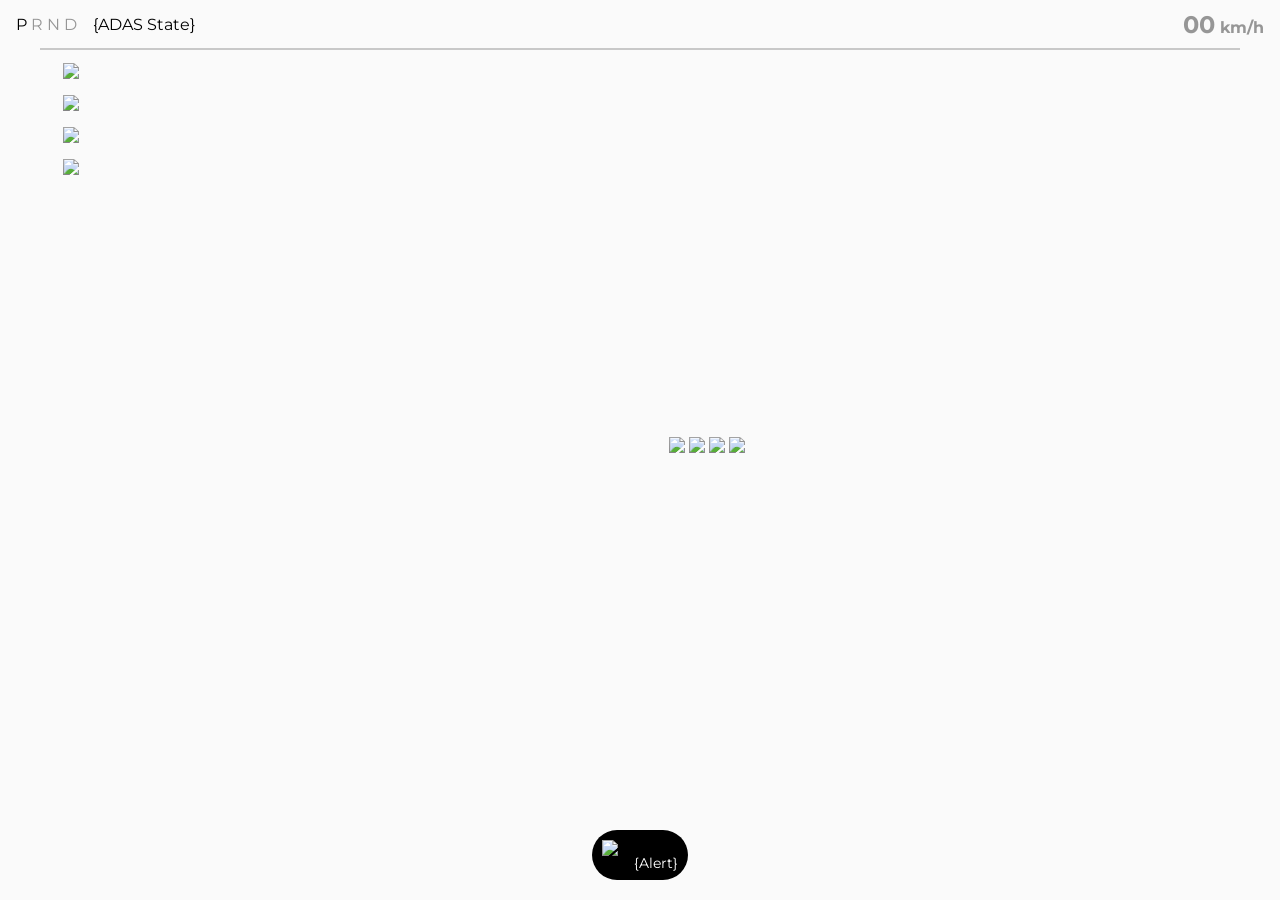
==== index.html @ 9d805440 "Interface v1" ====
<!DOCTYPE html>
<html lang="fr">

<head>
    <title>Driving supervisor</title>
    <meta charset="utf-8">
    <meta name="viewport" content="width=device-width, initial-scale=1.0">
    <link rel="stylesheet" href="style.css">
</head>

<body>
    <header>
        <div class="container" id="drivingInfosZone">
            <div class="container" id="leftGroup">
                <div id="driveSelector">
                    <span id="park">P</span>
                    <span id="reverse">R</span>
                    <span id="neutral">N</span>
                    <span id="drive">D</span></div>
                <p id="ADASState">{ADAS State}</p>
            </div>
            <p id="speedDisplay"><span id="speedValue">00</span> km/h</p>
        </div>
        <div id="bottomBorder"></div>
    </header>

    <main>
        <aside class="container" id="lightsZone">
            <img class="light" id="beamLights" src="source/images/tmp_small.png">
            <img class="light" id="positionLights" src="source/images/tmp_small.png">
            <img class="light" id="fogLights" src="source/images/tmp_small.png">
            <img class="light" id="" src="source/images/tmp_small.png">
        </aside>
        <section class="container" id="adasZone">
            <section>
                <img class="light" id="leftBlinker" src ="source/images/tmp_small.png">
                <img class="adasOverlay" id="adasVisualisation" src="source/images/tmp_big.png">
                <img class="adasOverlay" id="carVisualisation" src="source/images/tmp_big.png">
                <img class="light" id="rightBlinker" src ="source/images/tmp_small.png">
            </section>
        </section>
    </main>

    <footer>
        <div id="alertBox">
            <img id="alertPicture" src="source/images/tmp_small.png">
            <p id="alertMessage">{Alert}</p>
        </div>
    </footer>
</body>
</html>
---- style.css ----
@import url("https://fonts.googleapis.com/css2?family=Montserrat:ital,wght@0,100..900;1,100..900&display=swap");

html{
    font-size: 16px; 
    font-family: Montserrat;
    font-weight: 400;
    height: 100%;
    margin: 0;
}

body{
    text-align: center;
    display: flex;
    flex-direction: column;
    justify-content: flex-start;
    align-items: stretch;
    min-height: 100vh;
    color: rgb(00, 00, 00);
    background-color: rgb(250, 250, 250);
    height: 100%;
    margin: 0;
}

header{
    box-sizing: border-box;
    min-height: 3rem;
    gap: 0.5rem;
    margin-bottom: 15px;
    padding-left: 0.5rem;
    padding-right: 0.5rem;
    width: 100%;
    height: 3rem;
}

#drivingInfosZone{
    display: flex;
    flex-direction: row;
    justify-content: space-between; 
    align-items: center;
    padding: 0.5rem;
    width: 100%;
    height: 3rem;
    box-sizing: border-box;
}

#leftGroup{
    display: flex;
    flex-direction: row;
    justify-content: auto;
    align-items: center;
    gap: 1rem;
    padding: 0;
    width: auto;
    height: 3rem;
    box-sizing: border-box;
}

#driveSelector{
    display: flex;
    flex-direction: row;
    justify-content: auto;
    align-items: center;
    gap: 0.25rem;
    padding: 0;
    width: auto;
    color: rgb(150, 150, 150);
}

#park{
    color: black;
}

#bottomBorder{
    width: 95%;
    border-bottom: 2px solid rgb(200, 200, 200);
    margin: 0 auto;
}

#speedDisplay{
    font-weight: bold;
    color: rgb(150, 150, 150);
}

#speedValue{
    font-size: 24px;
}

main{
    display: flex;
    flex: 1;
    flex-direction: row;
    justify-content: auto;
    align-items: center;
    box-sizing: border-box;
    gap: 0.5rem;
    padding-left: 0.5rem;
    padding-right: 0.5rem;
    width: 100%;
}

#lightsZone{
    display: flex;
    flex-direction: column;
    justify-content: auto;
    align-items: center;
    box-sizing: border-box;
    gap: 1rem;
    padding-left: 0.5rem;
    padding-right: 0.5rem;
    width: 10%;
    height: 100%;
}

#adasZone{
    display: flex;
    flex-direction: row;
    justify-content: center;
    align-items: center;
    box-sizing: border-box;
    gap: 1rem;
    padding-left: 0.5rem;
    padding-right: 0.5rem;
    width: 90%;
    height: 100%;
}

footer{
    box-sizing: border-box;
    min-height: 3rem;
    display: flex;
    flex-direction: row;
    justify-content: center;
    gap: 1rem;
    margin-bottom: 0px;
    padding-left: 0.5rem;
    padding-right: 0.5rem;
    width: 100%;
    height: 70px;
}

#alertBox{
    width: auto;
    height: 30px;
    display: flex;
    flex-direction: row;
    justify-content: center;
    gap: 1rem;
    padding: 10px;
    color: white;
    font-size: 14px;
    background-color: black;
    border-radius: 50px;
}
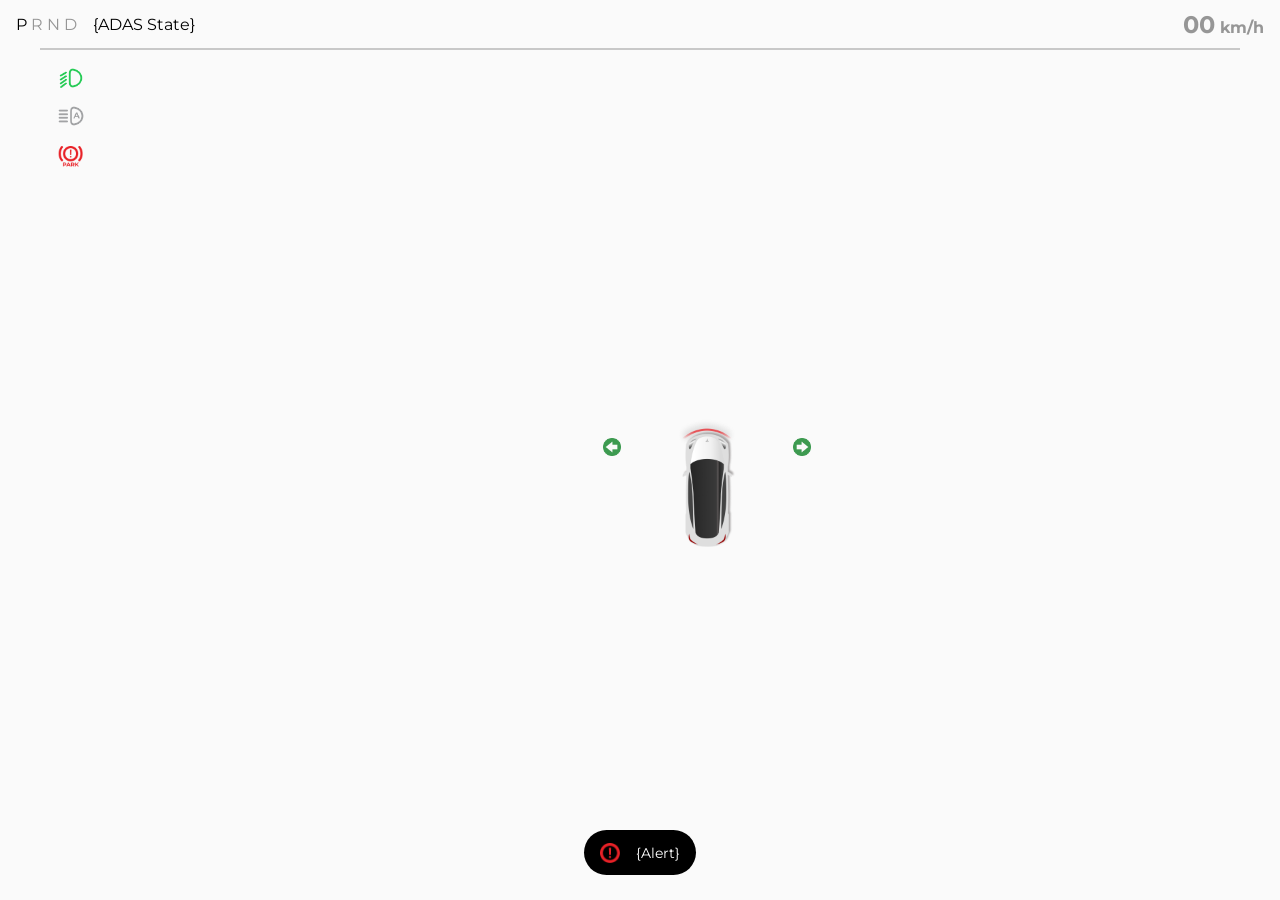
==== commit d387f58a: "Interface v1 complete" ====
--- a/index.html
+++ b/index.html
@@ -26,24 +26,21 @@
 
     <main>
         <aside class="container" id="lightsZone">
-            <img class="light" id="beamLights" src="source/images/tmp_small.png">
-            <img class="light" id="positionLights" src="source/images/tmp_small.png">
-            <img class="light" id="fogLights" src="source/images/tmp_small.png">
-            <img class="light" id="" src="source/images/tmp_small.png">
+            <img class="light" id="lowBeams" src="sources/images/lights/low_beams.png">
+            <img class="light" id="highBeams" src="sources/images/lights/auto_high_beams.png">
+            <img class="light" id="parkingLight" src="sources/images/lights/parking_brake.png">
         </aside>
         <section class="container" id="adasZone">
-            <section>
-                <img class="light" id="leftBlinker" src ="source/images/tmp_small.png">
-                <img class="adasOverlay" id="adasVisualisation" src="source/images/tmp_big.png">
-                <img class="adasOverlay" id="carVisualisation" src="source/images/tmp_big.png">
-                <img class="light" id="rightBlinker" src ="source/images/tmp_small.png">
-            </section>
+                <img class="light" id="leftBlinker" src ="sources/images/lights/left_blinker.png">
+                <img class="adasOverlay" id="adasVisualisation" src="sources/images/adas/sensor_close.png">
+                <img class="adasOverlay" id="carVisualisation" src="sources/images/adas/up_view_car.png">
+                <img class="light" id="rightBlinker" src ="sources/images/lights/right_blinker.png">
         </section>
     </main>
 
     <footer>
         <div id="alertBox">
-            <img id="alertPicture" src="source/images/tmp_small.png">
+            <img id="alertPicture" src="sources/images/lights/notification_no_padding.png">
             <p id="alertMessage">{Alert}</p>
         </div>
     </footer>
--- a/style.css
+++ b/style.css
@@ -89,7 +89,7 @@
     display: flex;
     flex: 1;
     flex-direction: row;
-    justify-content: auto;
+    justify-content: center;
     align-items: center;
     box-sizing: border-box;
     gap: 0.5rem;
@@ -104,25 +104,41 @@
     justify-content: auto;
     align-items: center;
     box-sizing: border-box;
-    gap: 1rem;
+    gap: 0.5rem;
     padding-left: 0.5rem;
     padding-right: 0.5rem;
     width: 10%;
     height: 100%;
 }
 
-#adasZone{
+.light{
+    height: 30px;
+    width: 30px;
+}
+
+#parkingLight{
+    height: 35px;
+    width: 35px;
+}
+
+#adasZone {
     display: flex;
-    flex-direction: row;
     justify-content: center;
     align-items: center;
-    box-sizing: border-box;
-    gap: 1rem;
-    padding-left: 0.5rem;
-    padding-right: 0.5rem;
+    position: relative;
     width: 90%;
-    height: 100%;
+    gap: 10rem;
 }
+
+.adasOverlay {
+    position: absolute;
+    top: 50%;
+    left: 50%;
+    transform: translate(-50%, -50%);
+    height: 200px;
+    width: 200px;
+}
+
 
 footer{
     box-sizing: border-box;
@@ -140,14 +156,19 @@
 
 #alertBox{
     width: auto;
-    height: 30px;
+    height: 45px;
     display: flex;
-    flex-direction: row;
-    justify-content: center;
+    align-items: center;
+    justify-content: space-evenly;
     gap: 1rem;
-    padding: 10px;
+    padding: 0 1rem;
     color: white;
     font-size: 14px;
     background-color: black;
-    border-radius: 50px;
+    border-radius: 100px;
+}
+
+#alertPicture{
+    height: 20px;
+    width: 20px;
 }
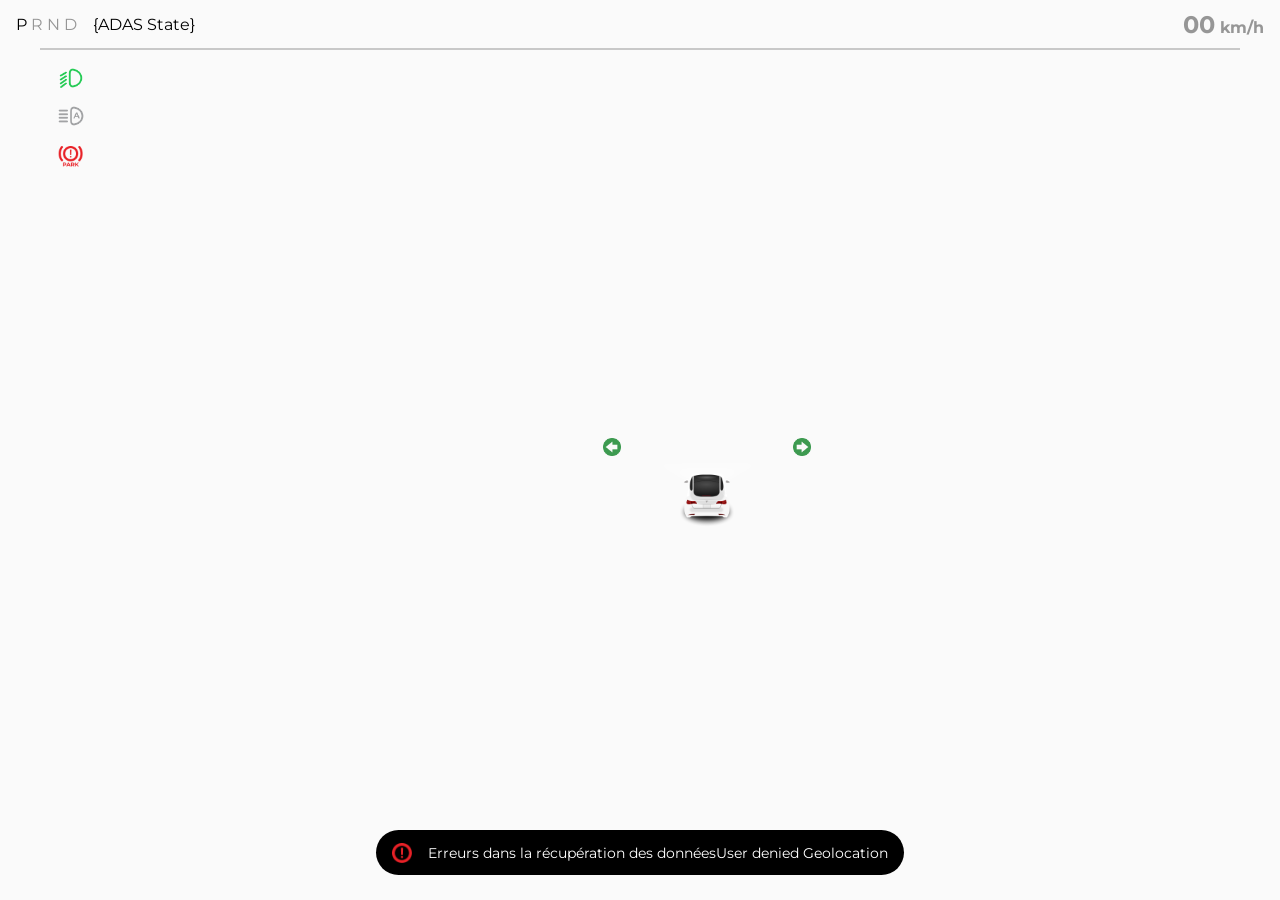
==== commit 9580d92c: "Update" ====
--- a/index.html
+++ b/index.html
@@ -1,48 +1,49 @@
-<!DOCTYPE html>
-<html lang="fr">
-
-<head>
-    <title>Driving supervisor</title>
-    <meta charset="utf-8">
-    <meta name="viewport" content="width=device-width, initial-scale=1.0">
-    <link rel="stylesheet" href="style.css">
-</head>
-
-<body>
-    <header>
-        <div class="container" id="drivingInfosZone">
-            <div class="container" id="leftGroup">
-                <div id="driveSelector">
-                    <span id="park">P</span>
-                    <span id="reverse">R</span>
-                    <span id="neutral">N</span>
-                    <span id="drive">D</span></div>
-                <p id="ADASState">{ADAS State}</p>
-            </div>
-            <p id="speedDisplay"><span id="speedValue">00</span> km/h</p>
-        </div>
-        <div id="bottomBorder"></div>
-    </header>
-
-    <main>
-        <aside class="container" id="lightsZone">
-            <img class="light" id="lowBeams" src="sources/images/lights/low_beams.png">
-            <img class="light" id="highBeams" src="sources/images/lights/auto_high_beams.png">
-            <img class="light" id="parkingLight" src="sources/images/lights/parking_brake.png">
-        </aside>
-        <section class="container" id="adasZone">
-                <img class="light" id="leftBlinker" src ="sources/images/lights/left_blinker.png">
-                <img class="adasOverlay" id="adasVisualisation" src="sources/images/adas/sensor_close.png">
-                <img class="adasOverlay" id="carVisualisation" src="sources/images/adas/up_view_car.png">
-                <img class="light" id="rightBlinker" src ="sources/images/lights/right_blinker.png">
-        </section>
-    </main>
-
-    <footer>
-        <div id="alertBox">
-            <img id="alertPicture" src="sources/images/lights/notification_no_padding.png">
-            <p id="alertMessage">{Alert}</p>
-        </div>
-    </footer>
-</body>
-</html>
+<!DOCTYPE html>
+<html lang="fr">
+
+<head>
+    <title>Driving supervisor</title>
+    <meta charset="utf-8">
+    <meta name="viewport" content="width=device-width, initial-scale=1.0">
+    <link rel="stylesheet" href="style.css">
+</head>
+
+<body>
+    <header>
+        <div class="container" id="drivingInfosZone">
+            <div class="container" id="leftGroup">
+                <div id="driveSelector">
+                    <span id="park">P</span>
+                    <span id="reverse">R</span>
+                    <span id="neutral">N</span>
+                    <span id="drive">D</span></div>
+                <p id="ADASState">{ADAS State}</p>
+            </div>
+            <p id="speedDisplay"><span id="speedValue">00</span> km/h</p>
+        </div>
+        <div id="bottomBorder"></div>
+    </header>
+
+    <main>
+        <aside class="container" id="lightsZone">
+            <img class="light" id="lowBeams" src="sources/images/lights/low_beams.png">
+            <img class="light" id="highBeams" src="sources/images/lights/auto_high_beams.png">
+            <img class="light" id="parkingLight" src="sources/images/lights/parking_brake.png">
+        </aside>
+        <section class="container" id="adasZone">
+                <img class="light" id="leftBlinker" src ="sources/images/lights/left_blinker.png">
+                <img class="adasOverlay" id="adasVisualisation" src="sources/images/adas/no_adas.png">
+                <img class="adasOverlay" id="carVisualisation" src="sources/images/adas/3rd_person_view_car.png">
+                <img class="light" id="rightBlinker" src ="sources/images/lights/right_blinker.png">
+        </section>
+    </main>
+
+    <footer>
+        <div id="alertBox">
+            <img id="alertPicture" src="sources/images/lights/notification_no_padding.png">
+            <p id="alertMessage">{Alert}</p>
+        </div>
+    </footer>
+    <script src="script.js"></script>
+</body>
+</html>
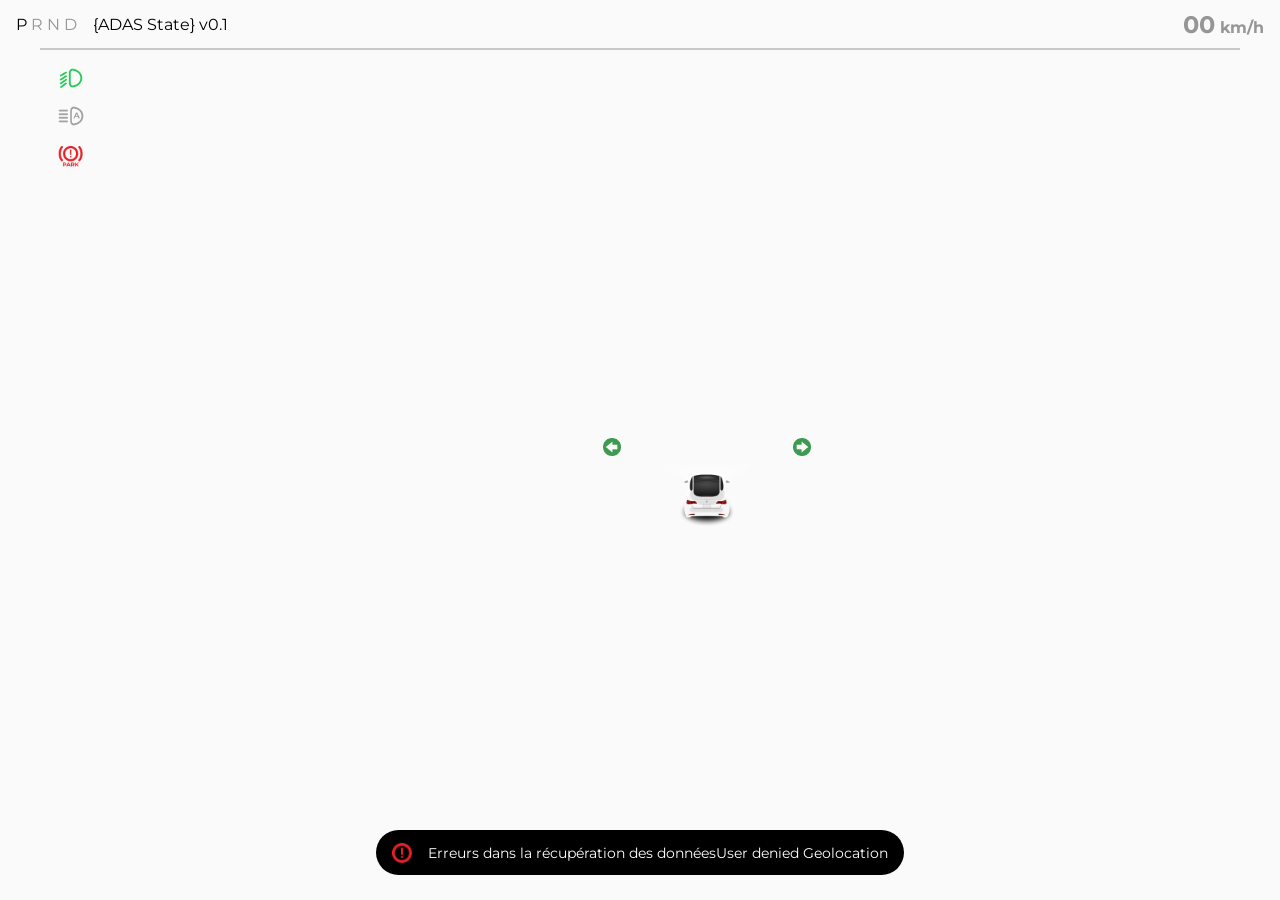
==== commit be46f846: "Added debug infos" ====
--- a/index.html
+++ b/index.html
@@ -17,7 +17,7 @@
                     <span id="reverse">R</span>
                     <span id="neutral">N</span>
                     <span id="drive">D</span></div>
-                <p id="ADASState">{ADAS State}</p>
+                <p id="ADASState">{ADAS State} v0.1</p>
             </div>
             <p id="speedDisplay"><span id="speedValue">00</span> km/h</p>
         </div>
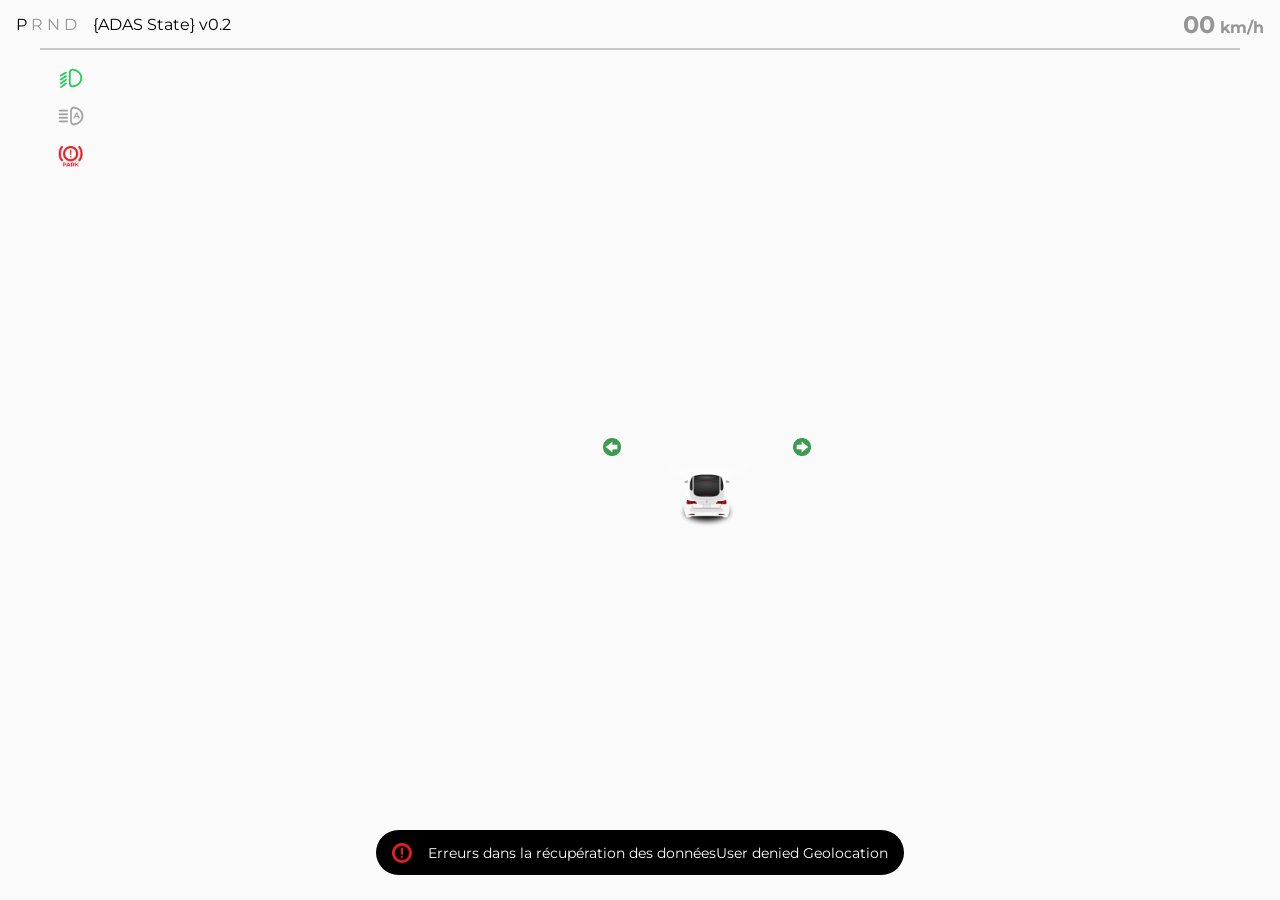
==== commit 391243e7: "Improved GPS usage 2" ====
--- a/index.html
+++ b/index.html
@@ -17,7 +17,7 @@
                     <span id="reverse">R</span>
                     <span id="neutral">N</span>
                     <span id="drive">D</span></div>
-                <p id="ADASState">{ADAS State} v0.1</p>
+                <p id="ADASState">{ADAS State} v0.2</p>
             </div>
             <p id="speedDisplay"><span id="speedValue">00</span> km/h</p>
         </div>
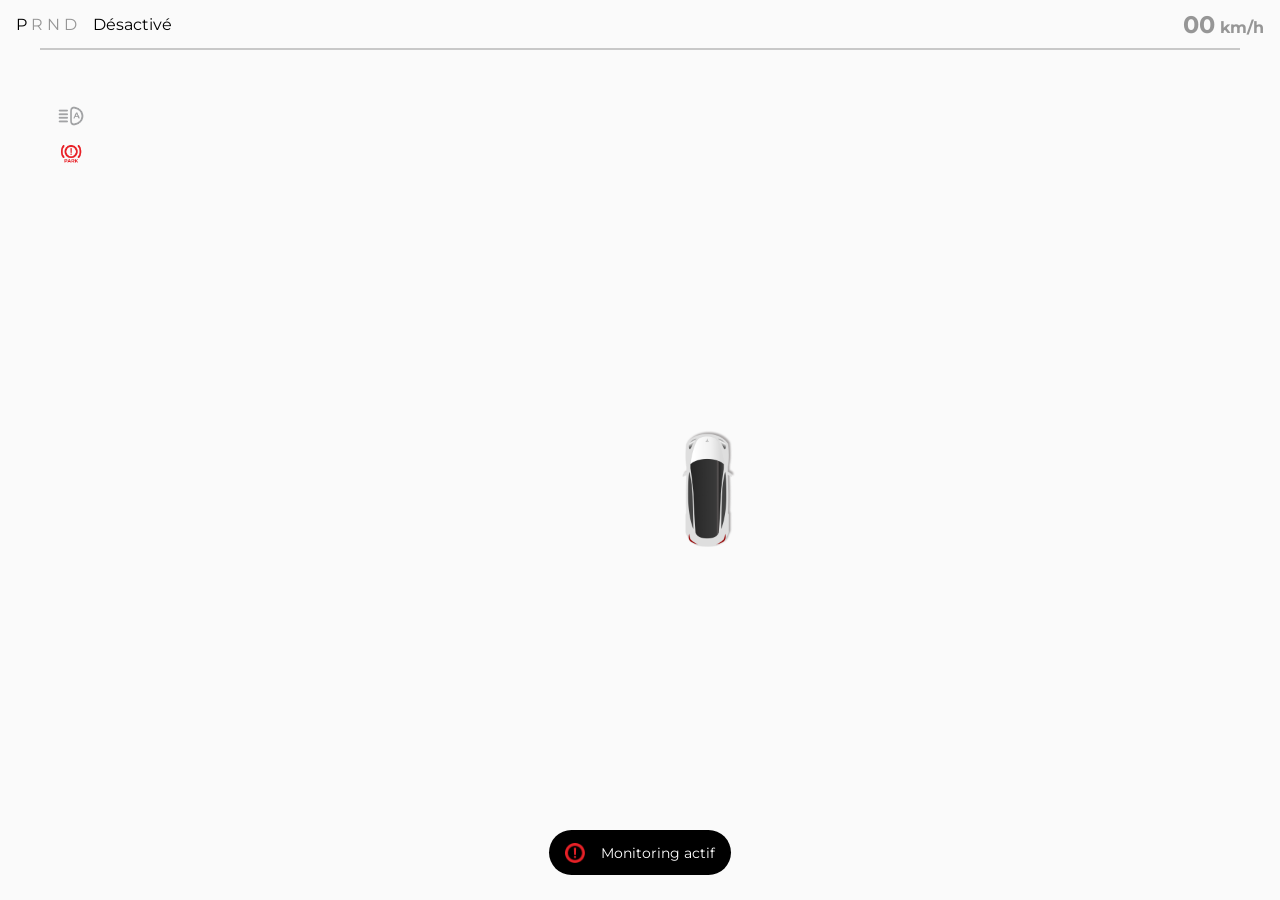
==== commit 739fb8ab: "Added references to all indicators and setup init of the system" ====
--- a/index.html
+++ b/index.html
@@ -13,10 +13,11 @@
         <div class="container" id="drivingInfosZone">
             <div class="container" id="leftGroup">
                 <div id="driveSelector">
-                    <span id="park">P</span>
+                    <span class="currentGear" id="park">P</span>
                     <span id="reverse">R</span>
                     <span id="neutral">N</span>
-                    <span id="drive">D</span></div>
+                    <span id="drive">D</span>
+                </div>
                 <p id="ADASState">{ADAS State} v0.2</p>
             </div>
             <p id="speedDisplay"><span id="speedValue">00</span> km/h</p>
@@ -27,12 +28,13 @@
     <main>
         <aside class="container" id="lightsZone">
             <img class="light" id="lowBeams" src="sources/images/lights/low_beams.png">
-            <img class="light" id="highBeams" src="sources/images/lights/auto_high_beams.png">
-            <img class="light" id="parkingLight" src="sources/images/lights/parking_brake.png">
+            <img class="light" id="highBeams" src="sources/images/lights/auto_high_beams_on.png">
+            <img class="light" id="brakeLight" src="sources/images/lights/parking_brake.png">
+            <img class="light" id="autosteerLight" src="sources/images/adas/blue_steering_wheel.png">
         </aside>
         <section class="container" id="adasZone">
                 <img class="light" id="leftBlinker" src ="sources/images/lights/left_blinker.png">
-                <img class="adasOverlay" id="adasVisualisation" src="sources/images/adas/no_adas.png">
+                <img class="adasOverlay" id="adasVisualisation" src="sources/images/adas/blue_lanes.png">
                 <img class="adasOverlay" id="carVisualisation" src="sources/images/adas/3rd_person_view_car.png">
                 <img class="light" id="rightBlinker" src ="sources/images/lights/right_blinker.png">
         </section>
--- a/style.css
+++ b/style.css
@@ -1,174 +1,176 @@
-@import url("https://fonts.googleapis.com/css2?family=Montserrat:ital,wght@0,100..900;1,100..900&display=swap");
-
-html{
-    font-size: 16px; 
-    font-family: Montserrat;
-    font-weight: 400;
-    height: 100%;
-    margin: 0;
-}
-
-body{
-    text-align: center;
-    display: flex;
-    flex-direction: column;
-    justify-content: flex-start;
-    align-items: stretch;
-    min-height: 100vh;
-    color: rgb(00, 00, 00);
-    background-color: rgb(250, 250, 250);
-    height: 100%;
-    margin: 0;
-}
-
-header{
-    box-sizing: border-box;
-    min-height: 3rem;
-    gap: 0.5rem;
-    margin-bottom: 15px;
-    padding-left: 0.5rem;
-    padding-right: 0.5rem;
-    width: 100%;
-    height: 3rem;
-}
-
-#drivingInfosZone{
-    display: flex;
-    flex-direction: row;
-    justify-content: space-between; 
-    align-items: center;
-    padding: 0.5rem;
-    width: 100%;
-    height: 3rem;
-    box-sizing: border-box;
-}
-
-#leftGroup{
-    display: flex;
-    flex-direction: row;
-    justify-content: auto;
-    align-items: center;
-    gap: 1rem;
-    padding: 0;
-    width: auto;
-    height: 3rem;
-    box-sizing: border-box;
-}
-
-#driveSelector{
-    display: flex;
-    flex-direction: row;
-    justify-content: auto;
-    align-items: center;
-    gap: 0.25rem;
-    padding: 0;
-    width: auto;
-    color: rgb(150, 150, 150);
-}
-
-#park{
-    color: black;
-}
-
-#bottomBorder{
-    width: 95%;
-    border-bottom: 2px solid rgb(200, 200, 200);
-    margin: 0 auto;
-}
-
-#speedDisplay{
-    font-weight: bold;
-    color: rgb(150, 150, 150);
-}
-
-#speedValue{
-    font-size: 24px;
-}
-
-main{
-    display: flex;
-    flex: 1;
-    flex-direction: row;
-    justify-content: center;
-    align-items: center;
-    box-sizing: border-box;
-    gap: 0.5rem;
-    padding-left: 0.5rem;
-    padding-right: 0.5rem;
-    width: 100%;
-}
-
-#lightsZone{
-    display: flex;
-    flex-direction: column;
-    justify-content: auto;
-    align-items: center;
-    box-sizing: border-box;
-    gap: 0.5rem;
-    padding-left: 0.5rem;
-    padding-right: 0.5rem;
-    width: 10%;
-    height: 100%;
-}
-
-.light{
-    height: 30px;
-    width: 30px;
-}
-
-#parkingLight{
-    height: 35px;
-    width: 35px;
-}
-
-#adasZone {
-    display: flex;
-    justify-content: center;
-    align-items: center;
-    position: relative;
-    width: 90%;
-    gap: 10rem;
-}
-
-.adasOverlay {
-    position: absolute;
-    top: 50%;
-    left: 50%;
-    transform: translate(-50%, -50%);
-    height: 200px;
-    width: 200px;
-}
-
-
-footer{
-    box-sizing: border-box;
-    min-height: 3rem;
-    display: flex;
-    flex-direction: row;
-    justify-content: center;
-    gap: 1rem;
-    margin-bottom: 0px;
-    padding-left: 0.5rem;
-    padding-right: 0.5rem;
-    width: 100%;
-    height: 70px;
-}
-
-#alertBox{
-    width: auto;
-    height: 45px;
-    display: flex;
-    align-items: center;
-    justify-content: space-evenly;
-    gap: 1rem;
-    padding: 0 1rem;
-    color: white;
-    font-size: 14px;
-    background-color: black;
-    border-radius: 100px;
-}
-
-#alertPicture{
-    height: 20px;
-    width: 20px;
+@import url("https://fonts.googleapis.com/css2?family=Montserrat:ital,wght@0,100..900;1,100..900&display=swap");
+
+html{
+    font-size: 16px; 
+    font-family: Montserrat;
+    font-weight: 400;
+    height: 100%;
+    margin: 0;
+}
+
+body{
+    text-align: center;
+    display: flex;
+    flex-direction: column;
+    justify-content: flex-start;
+    align-items: stretch;
+    min-height: 100vh;
+    color: rgb(00, 00, 00);
+    background-color: rgb(250, 250, 250);
+    height: 100%;
+    margin: 0;
+}
+
+header{
+    box-sizing: border-box;
+    min-height: 3rem;
+    gap: 0.5rem;
+    margin-bottom: 15px;
+    padding-left: 0.5rem;
+    padding-right: 0.5rem;
+    width: 100%;
+    height: 3rem;
+}
+
+#drivingInfosZone{
+    display: flex;
+    flex-direction: row;
+    justify-content: space-between; 
+    align-items: center;
+    padding: 0.5rem;
+    width: 100%;
+    height: 3rem;
+    box-sizing: border-box;
+}
+
+#leftGroup{
+    display: flex;
+    flex-direction: row;
+    justify-content: auto;
+    align-items: center;
+    gap: 1rem;
+    padding: 0;
+    width: auto;
+    height: 3rem;
+    box-sizing: border-box;
+}
+
+#driveSelector{
+    display: flex;
+    flex-direction: row;
+    justify-content: auto;
+    align-items: center;
+    gap: 0.25rem;
+    padding: 0;
+    width: auto;
+    color: rgb(150, 150, 150);
+}
+
+.currentGear{
+    color: black;
+}
+
+#bottomBorder{
+    width: 95%;
+    border-bottom: 2px solid rgb(200, 200, 200);
+    margin: 0 auto;
+}
+
+#speedDisplay{
+    font-weight: bold;
+    color: rgb(150, 150, 150);
+}
+
+#speedValue{
+    font-size: 24px;
+}
+
+main{
+    display: flex;
+    flex: 1;
+    flex-direction: row;
+    justify-content: center;
+    align-items: center;
+    box-sizing: border-box;
+    gap: 0.5rem;
+    padding-left: 0.5rem;
+    padding-right: 0.5rem;
+    width: 100%;
+}
+
+#lightsZone{
+    display: flex;
+    flex-direction: column;
+    justify-content: auto;
+    align-items: center;
+    box-sizing: border-box;
+    gap: 0.5rem;
+    padding-left: 0.5rem;
+    padding-right: 0.5rem;
+    width: 10%;
+    height: 100%;
+}
+
+.light{
+    height: 30px;
+    width: 30px;
+}
+
+#parkingLight{
+    height: 35px;
+    width: 35px;
+}
+
+#adasZone {
+    display: flex;
+    justify-content: center;
+    align-items: center;
+    position: relative;
+    width: 90%;
+    gap: 10rem;
+}
+
+.adasOverlay {
+    position: absolute;
+    top: 50%;
+    left: 50%;
+    transform: translate(-50%, -50%);
+    height: 200px;
+    width: 200px;
+}
+
+
+footer{
+    box-sizing: border-box;
+    min-height: 3rem;
+    display: flex;
+    flex-direction: row;
+    justify-content: center;
+    gap: 1rem;
+    margin-bottom: 0px;
+    padding-left: 0.5rem;
+    padding-right: 0.5rem;
+    width: 100%;
+    height: 70px;
+}
+
+#alertBox{
+    width: auto;
+    height: 45px;
+    display: flex;
+    align-items: center;
+    justify-content: space-evenly;
+    gap: 1rem;
+    padding: 0 1rem;
+    color: white;
+    font-size: 14px;
+    background-color: black;
+    border-radius: 100px;
+    opacity: 0;
+    transition-duration: 250ms;
+}
+
+#alertPicture{
+    height: 20px;
+    width: 20px;
 }
